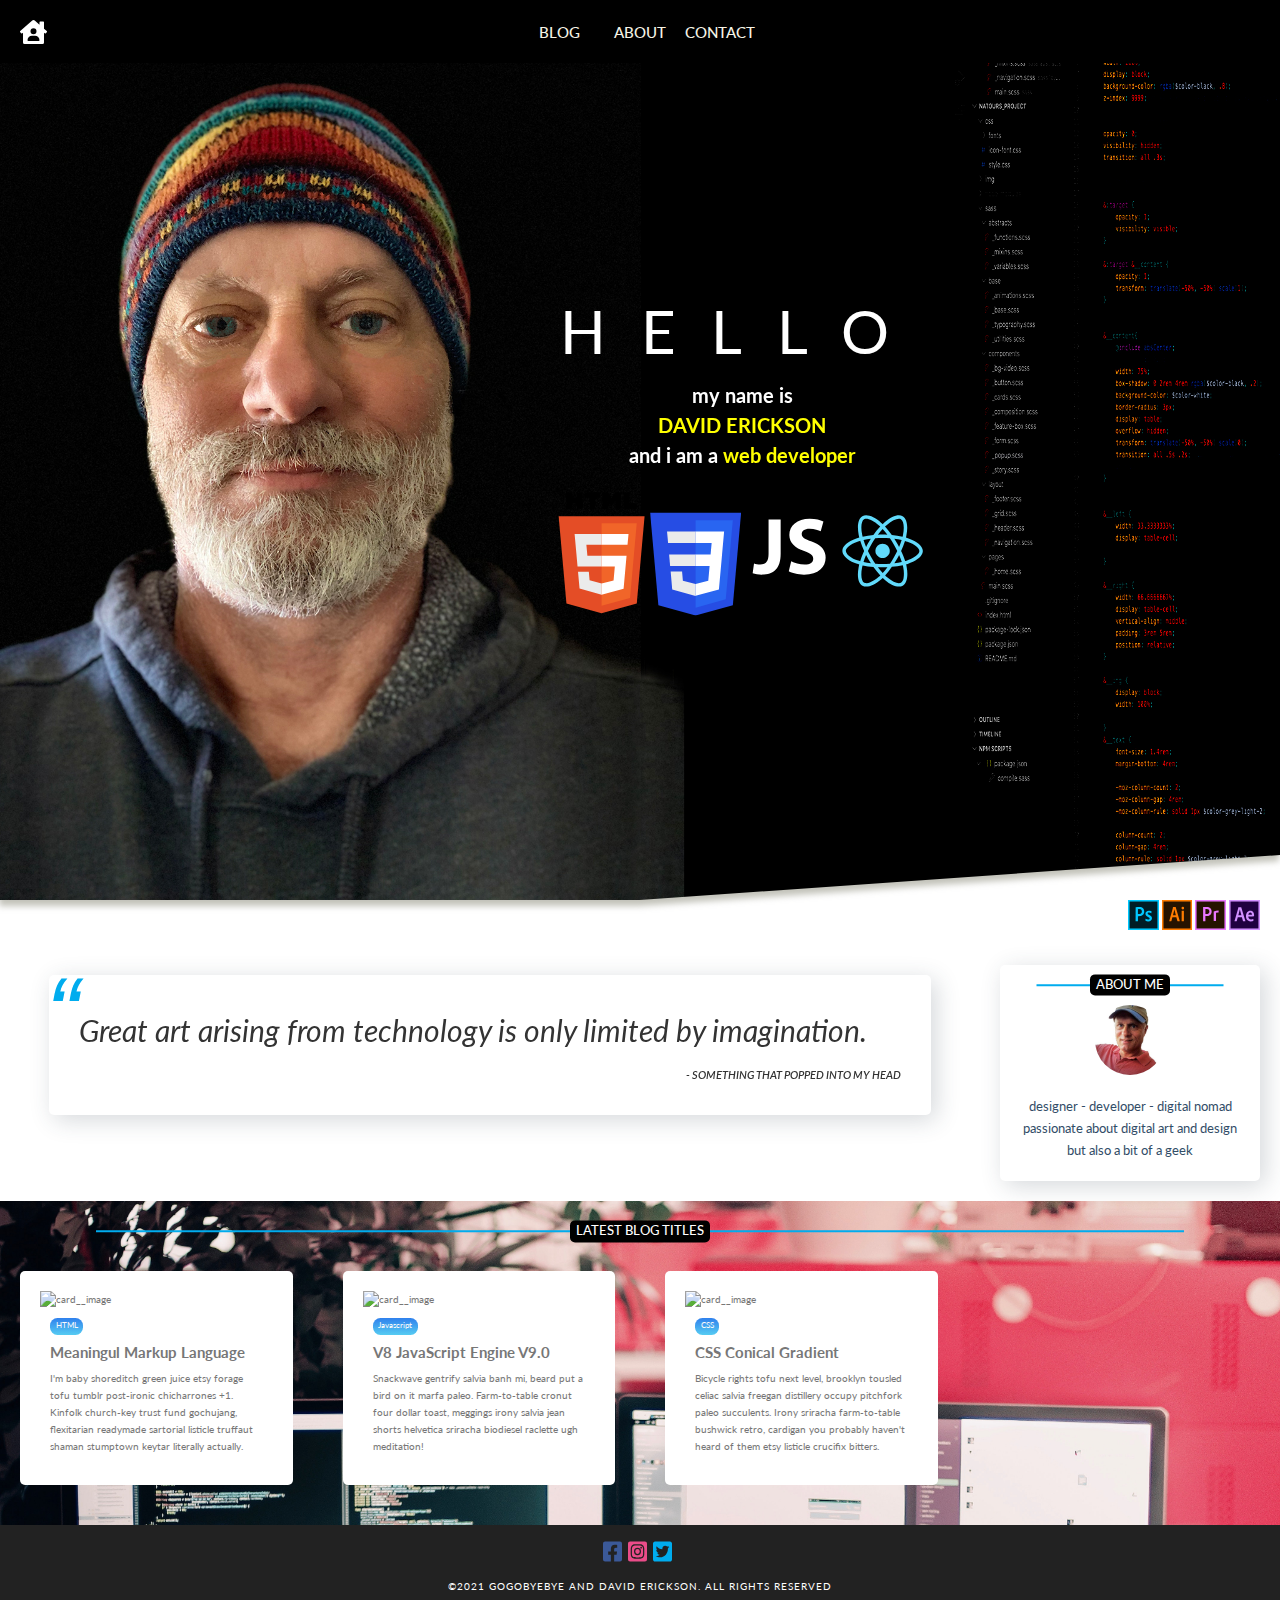
==== index.html @ cb65111d "Add adobe icons Add Blog Cards" ====
<!DOCTYPE html>
<html lang="en">

<head>
  <meta charset="UTF-8" />
  <meta http-equiv="X-UA-Compatible" content="IE=edge" />
  <meta name="viewport" content="width=device-width, initial-scale=1.0" />
  <link rel="stylesheet" href="css/style.css" />
  <title>Document</title>
  <style></style>
</head>

<body>
  <main>
    <div class="container">
      <div class="navbar">
        <div class="home">
          <a href="/">
            <img src="./img/svg/house-user.svg" class="home-icon" alt="Home Icon" />
          </a>
        </div>
        <div>
          <nav class="nav-menu">
            <div class="nav-menu-item">
              <a href="./blog.html">Blog</a>
            </div>
            <div class="nav-menu-item">
              <a href="#">About</a>
            </div>
            <div class="nav-menu-item">
              <a href="#">Contact</a>
            </div>
          </nav>
        </div>
        <div></div>
      </div>
      <!-- ------------------Start Hero------------------------ -->
      <!-- hero-wrapper div allows filter: drop-shadow to set shadow on clip path -->
      <div class="hero-wrapper">
        <div class="hero">
          <div class="hero__text-box">
            <h1 class="hero-primary">
              <span class="hero-primary--main">Hello</span>
              <span class="hero-primary--sub">my name is</span>
              <span class="hero-primary--sub-emphasis">david erickson</span>
              </span>
              <span class="hero-primary--sub">and i am a
                <span class="hero-primary--sub-emphasis">web developer</span></span>
            </h1>
            <div class="hero__logos-box">
              <div class="hero__logo-box">
                <img src="img/logos/HTML5 logo2.svg" alt="HTML 5 Logo" class="hero__logo-html" />
              </div>
              <div class="hero__logo-box">
                <img src="img/logos/CSS3_logo_and_wordmark.svg" alt="CSS3 Logo" class="hero__logo-html" />
              </div>
              <div class="hero__logo-box">
                <img src="img/logos/JS logo 2 White.svg" alt="Javascript Logo" class="hero__logo-html" />
              </div>
              <div class="hero__logo-box">
                <img src="img/logos/React Logo2.svg" alt="React Logo" class="hero__logo-html" />
              </div>
            </div>
          </div>
        </div>
      </div>
      <!-- ------------------End Hero------------------------ -->
      <!-- ------------------Start Hero------------------------ -->
      <section class="about">
        <div class="abobe-callout">
          <img class="adobe-icon"  src="./img/svg/Photoshop.svg" alt="">
          <img class="adobe-icon"  src="./img/svg/Illustrator.svg" alt="">
          <img class="adobe-icon"  src="./img/svg/Premiere Pro.svg" alt="">
          <img class="adobe-icon"  src="./img/svg/After Effects.svg" alt="">
        </div>
        <div class="about-grid">
          <div class="about-main-content">
            <article class="travel-quotes">
              <figure class="quote">
                <blockquote class="quote__text">
                  Great art arising from technology is only limited by
                  imagination.
                </blockquote>
                <figcaption class="quote__author-box">
                  <p class="quote__author-name">
                    - Something that popped into my head
                  </p>
                </figcaption>
              </figure>
            </article>
          </div>
          <div class="about-sidebar">
            <div class="sidebar-card">
              <div class="title-wrapper">
                <h4 class="title-text">About Me</h4>
                <div class="title-line"></div>
              </div>
              <img src="/img/AboutMe.jpg" class="about-image" alt="About David" />
              <p class="about-text">
                designer - developer - digital nomad passionate about digital
                art and design but also a bit of a geek
              </p>
            </div>
          </div>
        </div>
      </section>
      <section class="blog-preview">
          <div class="title-wrapper">
            <h4 class="title-text">Latest Blog titles</h4>
            <div class="title-line"></div>
          </div>
        <div class="blog-grid">
          <div class="card">
            <div class="card__header">
              <img class="card-image" src="./blog-entries/2021-11-12/img/html-hypertext-markup-language-composed-with-colo-2021-11-04-08-22-33-utc.jpg" alt="card__image" class="card__image"
                width="600">
            </div>
            <div class="card__body">
              <span class="tag tag-blue">HTML</span>
              <h4>Meaningul Markup Language</h4>
              <p>I'm baby shoreditch green juice etsy forage tofu tumblr post-ironic chicharrones +1. Kinfolk church-key trust fund gochujang, flexitarian readymade sartorial listicle truffaut shaman stumptown keytar literally actually. </p>
            </div>
          </div>
          <div class="card">
            <div class="card__header">
              <img class="card-image" src="./blog-entries/2021-11-17/img/java-in-cup-and-saucer-sitting-in-coffee-beans-2021-08-26-22-38-04-utc.jpg" alt="card__image" class="card__image"
                width="600">
            </div>
            <div class="card__body">
              <span class="tag tag-blue">Javascript</span>
              <h4>V8 JavaScript engine v9.0</h4>
              <p>Snackwave gentrify salvia banh mi, beard put a bird on it marfa paleo. Farm-to-table cronut four dollar toast, meggings irony salvia jean shorts helvetica sriracha biodiesel raclette ugh meditation!</p>
            </div>
          </div>
          <div class="card">
            <div class="card__header">
              <img class="card-image" src="./blog-entries/2021-11-22/img/ux-ui-and-programming-development-technology-2021-09-03-04-07-25-utc.jpg" alt="card__image" class="card__image"
                width="600">
            </div>
            <div class="card__body">
              <span class="tag tag-blue">CSS</span>
              <h4>CSS Conical Gradient</h4>
              <p>Bicycle rights tofu next level, brooklyn tousled celiac salvia freegan distillery occupy pitchfork paleo succulents. Irony sriracha farm-to-table bushwick retro, cardigan you probably haven't heard of them etsy listicle crucifix bitters. </p>
            </div>
          </div>

      </section>

      <footer class="footer">
        <div>
          <ul class="footer-icons">
            <li>
              <a href="https://www.facebook.com/travelwithdavidandcarmela/?modal=admin_todo_tour">
                <div class="icon">
                  <img src="./img/svg/facebook-square.svg" alt="Facebook Icon" />
                </div>
              </a>
            </li>
            <li>
              <a href="https://www.instagram.com/go_go_bye_bye/">
                <div class="icon">
                  <img src="./img/svg/instagram-square.svg" alt="Instagram Icon" />
                </div>
              </a>
            </li>
            <li>
              <a href="https://twitter.com/gogobyebye1">
                <div class="icon">
                  <img src="./img/svg/twitter-square.svg" alt="Twitter Icon" />
                </div>
              </a>
            </li>
          </ul>
          <p>&copy;2021 GoGoByeBye and David Erickson. All rights reserved</p>
        </div>
      </footer>
    </div>
  </main>
</body>

</html>
---- css/style.css ----
/*
For latest screen size data - https://gs.statcounter.com/screen-resolution-stats
0-600px             Phone
600-900px           Tablet in Portrait Mode
900-1200px          Tablet in Lanscape Mode
1200-1800px         Where our normal styles apply - desktop first approach (max-width)
1800px +            Big Desktop
Breakpoint Argument Choices
phone
tab-port
tab-land
big-desk
1em = 16px using ems per research https://zellwk.com/blog/media-query-units/

Order of attack: Base + Typography> General layout + Grid> Components 

*/
@import url(./typography.css);
@import url(./nav.css);
@import url(./animation.css);
@import url(./hero.css);

@import url(./social-links.css);
@import url(./quote.css);
@import url(./cards.css);

*,
*::after,
*::before {
  margin: 0;
  padding: 0;
  box-sizing: inherit;
  /*converts box sizing to inheritable which is applied to body and thus to all below*/
}

html {
  font-size: 62.5%;
  /*Set root font size 62.5% of root font size which normally is 16 sets our root font size to 10px to 
                        make calculations easy, yet allow the user to change fontsize in the browser. Defines what 1rem is*/
}

body {
  box-sizing: border-box;
  font-family: "Lato", sans-serif;
  font-weight: 400;
  /*font-size: 16px;*/
  line-height: 1.7;
  color: #777;
}

@media only screen and (max-width: 56.25em) {
  body {
    padding: 0;
  }
}
.container {
  width: 100%;
}

/* -----------Hero start Hero------------------ */

/* -----------end Hero------------------ */
/* -----------start About------------------ */

.about {
  margin-top: -10vh;
  /* height: 1000px; */
  background-image: url(../img/bkg/about_bkg.jpg);
  background-size: cover;
  background-attachment: fixed;
}

.about-grid {
  display: grid;
  grid-template-columns: 1fr;
  padding-top: 10vh;
}

.sidebar-card {
  padding: 2rem;
  margin: 2rem;
  border-radius: 0.5rem;
  box-shadow: 5px 5px 25px 0px rgba(46, 61, 73, 0.2);
}

.title-wrapper {
  position: relative;
  margin-bottom: 2rem;
}
.title-text {
  position: absolute;
  text-align: center;
  color: #fff;
  text-transform: uppercase;
  font-size: 1.25rem;
  font-weight: 500;
  background: #000;
  display: inline-block;
  left: 50%;
  margin-bottom: 0;
  padding: 0 0.6rem;
  border-radius: 5px;
  transform: translateX(-50%) translateY(-50%);
  z-index: 1;
}
.title-line {
  position: absolute;
  top: 50%;
  left: 50%;
  width: 85%;
  height: 1.5px;
  transform: translateX(-50%) translateY(-50%);
  background: #00acee;
  z-index: 0;
}

.about-image {
  width: 7rem;
  height: 7rem;
  display: block;
  margin: 0 auto;
  text-align: center;
  border-radius: 50%;
}

.about-text {
  text-align: center;
  font-size: 1.3rem;
  color: #324d67;
  margin-top: 2rem;
}

.abobe-callout {
  position: absolute;
  height: 4rem;
  bottom: -5rem;
  right: 3rem;
}

.adobe-icon {
  display: inline-block;
  height: 2.5rem;
}

@media (min-width: 330px) {
  .about-grid {
    grid-template-columns: 1fr 200px;
  }
  .title-text {
    font-size: 0.9rem;
  }
}
@media (min-width: 425px) {
  .about-grid {
    grid-template-columns: 1fr 275px;
  }
  .title-text {
    font-size: 1.25rem;
  }
  .abobe-callout {
    right: 2rem;
    bottom: -4rem;
  }
  .adobe-icon {
    height: 3rem;
  }
}
@media (min-width: 600px) {
  .about-grid {
    grid-template-columns: 1fr 300px;
  }
}
/* -----------end About------------------ */
.blog-preview {
  padding-top: 3em;
  background-image: url(/img/bkg/farzad-nazifi-p-xSl33Wxyc-unsplash.jpg);
  background-size: cover;
  /* height: 1000px; */
}

.footer {
  height: 9rem;
  text-align: center;
  background: #222;
  display: grid;
  place-items: center;
}

.footer p {
  margin-bottom: 0;
  padding-bottom: 2rem;
  /* padding-bottom: 1rem; */
  color: #fff;
  text-transform: uppercase;
  letter-spacing: 0.1rem;
}
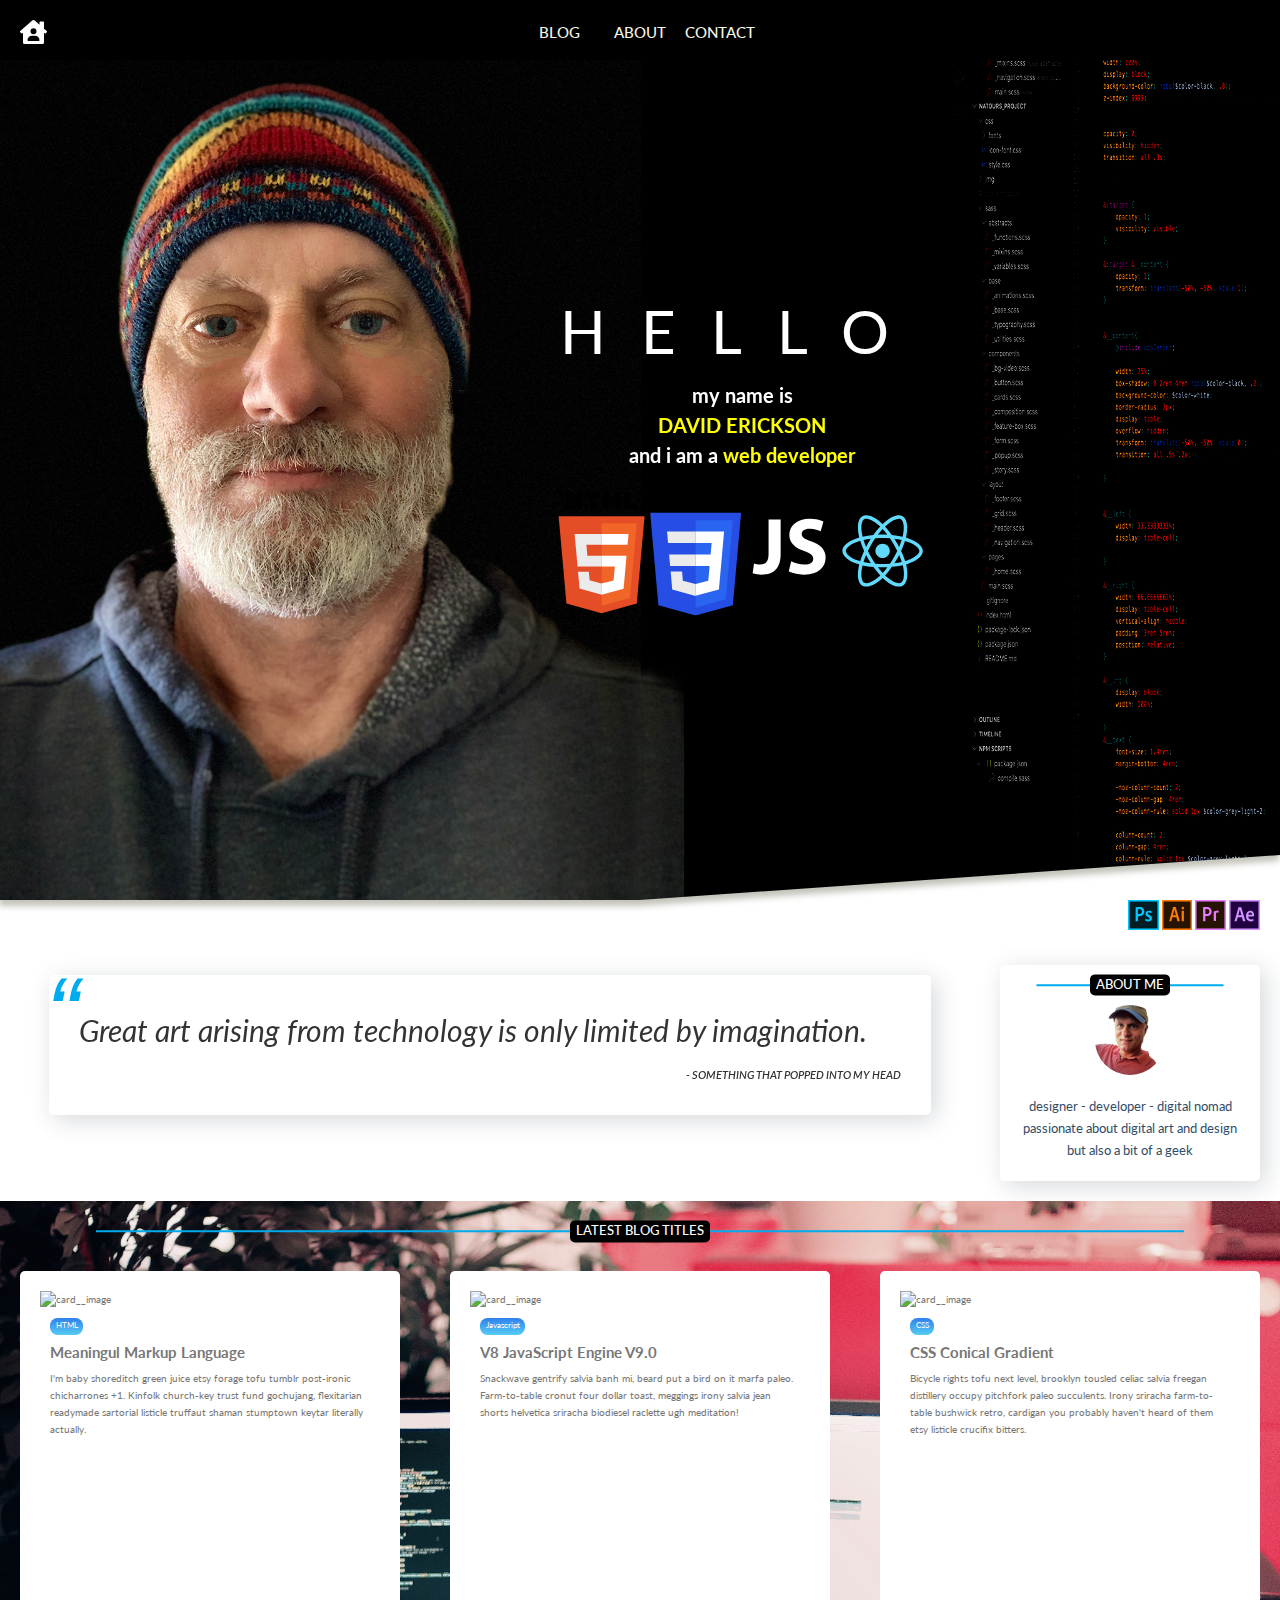
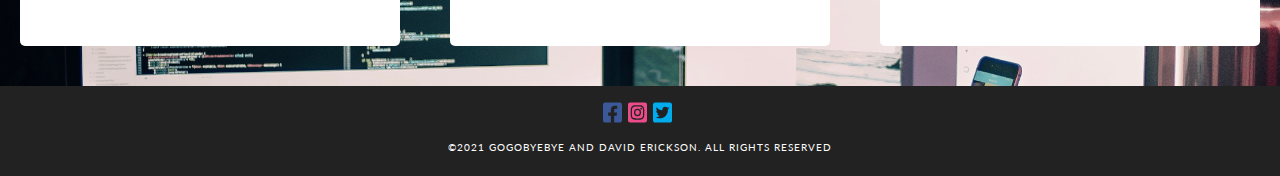
==== commit 7eab3de6: "Add links to blog pages fix grid to use auto-fit rather than auto-fill" ====
--- a/index.html
+++ b/index.html
@@ -68,10 +68,10 @@
       <!-- ------------------Start Hero------------------------ -->
       <section class="about">
         <div class="abobe-callout">
-          <img class="adobe-icon"  src="./img/svg/Photoshop.svg" alt="">
-          <img class="adobe-icon"  src="./img/svg/Illustrator.svg" alt="">
-          <img class="adobe-icon"  src="./img/svg/Premiere Pro.svg" alt="">
-          <img class="adobe-icon"  src="./img/svg/After Effects.svg" alt="">
+          <img class="adobe-icon" src="./img/svg/Photoshop.svg" alt="">
+          <img class="adobe-icon" src="./img/svg/Illustrator.svg" alt="">
+          <img class="adobe-icon" src="./img/svg/Premiere Pro.svg" alt="">
+          <img class="adobe-icon" src="./img/svg/After Effects.svg" alt="">
         </div>
         <div class="about-grid">
           <div class="about-main-content">
@@ -105,44 +105,60 @@
         </div>
       </section>
       <section class="blog-preview">
-          <div class="title-wrapper">
-            <h4 class="title-text">Latest Blog titles</h4>
-            <div class="title-line"></div>
-          </div>
+        <div class="title-wrapper">
+          <h4 class="title-text">Latest Blog titles</h4>
+          <div class="title-line"></div>
+        </div>
         <div class="blog-grid">
-          <div class="card">
-            <div class="card__header">
-              <img class="card-image" src="./blog-entries/2021-11-12/img/html-hypertext-markup-language-composed-with-colo-2021-11-04-08-22-33-utc.jpg" alt="card__image" class="card__image"
-                width="600">
+          <a class="link-blog-entry" href="./blog-entries/2021-11-12/meaningful-markup-language.html">
+            <div class="card">
+              <div class="card__header">
+                <img class="card-image"
+                  src="./blog-entries/2021-11-12/html-hypertext-markup-language-composed-with-colo-2021-11-04-08-22-33-utc.jpg"
+                  alt="card__image" class="card__image" width="600">
+              </div>
+              <div class="card__body">
+                <span class="tag tag-blue">HTML</span>
+                <h4>Meaningul Markup Language</h4>
+                <p>I'm baby shoreditch green juice etsy forage tofu tumblr post-ironic chicharrones +1. Kinfolk
+                  church-key trust fund gochujang, flexitarian readymade sartorial listicle truffaut shaman stumptown
+                  keytar literally actually. </p>
+              </div>
             </div>
-            <div class="card__body">
-              <span class="tag tag-blue">HTML</span>
-              <h4>Meaningul Markup Language</h4>
-              <p>I'm baby shoreditch green juice etsy forage tofu tumblr post-ironic chicharrones +1. Kinfolk church-key trust fund gochujang, flexitarian readymade sartorial listicle truffaut shaman stumptown keytar literally actually. </p>
+          </a>
+          <a class="link-blog-entry" href="./blog-entries/2021-11-17/v8-javascript-engine-9.html">
+            <div class="card">
+              <div class="card__header">
+                <img class="card-image"
+                  src="./blog-entries/2021-11-17/img/java-in-cup-and-saucer-sitting-in-coffee-beans-2021-08-26-22-38-04-utc.jpg"
+                  alt="card__image" class="card__image" width="600">
+              </div>
+              <div class="card__body">
+                <span class="tag tag-blue">Javascript</span>
+                <h4>V8 JavaScript engine v9.0</h4>
+                <p>Snackwave gentrify salvia banh mi, beard put a bird on it marfa paleo. Farm-to-table cronut four
+                  dollar
+                  toast, meggings irony salvia jean shorts helvetica sriracha biodiesel raclette ugh meditation!</p>
+              </div>
             </div>
-          </div>
-          <div class="card">
-            <div class="card__header">
-              <img class="card-image" src="./blog-entries/2021-11-17/img/java-in-cup-and-saucer-sitting-in-coffee-beans-2021-08-26-22-38-04-utc.jpg" alt="card__image" class="card__image"
-                width="600">
+          </a>
+          <a class="link-blog-entry" href="./blog-entries/2021-11-22/css-conical-gradient.html">
+            <div class="card">
+              <div class="card__header">
+                <img class="card-image"
+                  src="./blog-entries/2021-11-22/img/ux-ui-and-programming-development-technology-2021-09-03-04-07-25-utc.jpg"
+                  alt="card__image" class="card__image" width="600">
+              </div>
+              <div class="card__body">
+                <span class="tag tag-blue">CSS</span>
+                <h4>CSS Conical Gradient</h4>
+                <p>Bicycle rights tofu next level, brooklyn tousled celiac salvia freegan distillery occupy pitchfork
+                  paleo succulents. Irony sriracha farm-to-table bushwick retro, cardigan you probably haven't heard of
+                  them etsy listicle crucifix bitters. </p>
+              </div>
             </div>
-            <div class="card__body">
-              <span class="tag tag-blue">Javascript</span>
-              <h4>V8 JavaScript engine v9.0</h4>
-              <p>Snackwave gentrify salvia banh mi, beard put a bird on it marfa paleo. Farm-to-table cronut four dollar toast, meggings irony salvia jean shorts helvetica sriracha biodiesel raclette ugh meditation!</p>
-            </div>
-          </div>
-          <div class="card">
-            <div class="card__header">
-              <img class="card-image" src="./blog-entries/2021-11-22/img/ux-ui-and-programming-development-technology-2021-09-03-04-07-25-utc.jpg" alt="card__image" class="card__image"
-                width="600">
-            </div>
-            <div class="card__body">
-              <span class="tag tag-blue">CSS</span>
-              <h4>CSS Conical Gradient</h4>
-              <p>Bicycle rights tofu next level, brooklyn tousled celiac salvia freegan distillery occupy pitchfork paleo succulents. Irony sriracha farm-to-table bushwick retro, cardigan you probably haven't heard of them etsy listicle crucifix bitters. </p>
-            </div>
-          </div>
+          </a>
+        </div>
 
       </section>
 
--- a/css/style.css
+++ b/css/style.css
@@ -1,20 +1,3 @@
-/*
-For latest screen size data - https://gs.statcounter.com/screen-resolution-stats
-0-600px             Phone
-600-900px           Tablet in Portrait Mode
-900-1200px          Tablet in Lanscape Mode
-1200-1800px         Where our normal styles apply - desktop first approach (max-width)
-1800px +            Big Desktop
-Breakpoint Argument Choices
-phone
-tab-port
-tab-land
-big-desk
-1em = 16px using ems per research https://zellwk.com/blog/media-query-units/
-
-Order of attack: Base + Typography> General layout + Grid> Components 
-
-*/
 @import url(./typography.css);
 @import url(./nav.css);
 @import url(./animation.css);
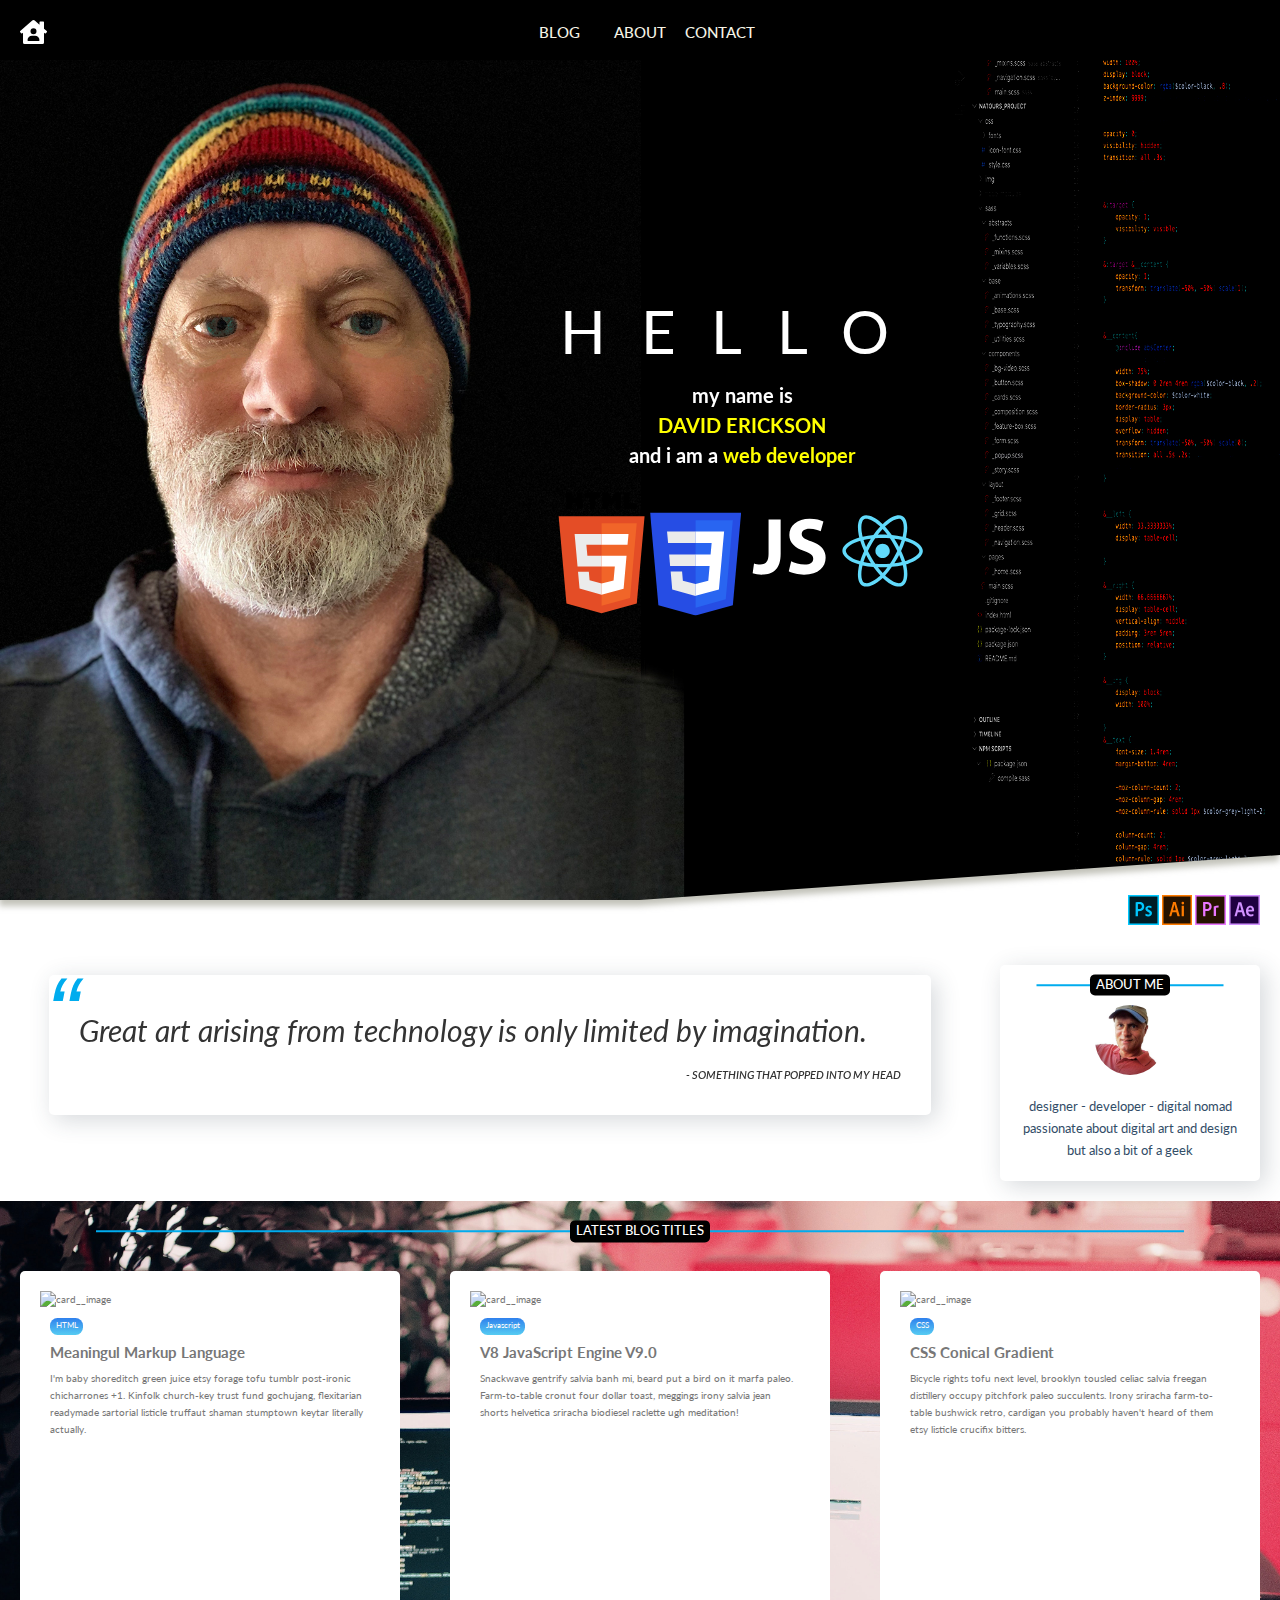
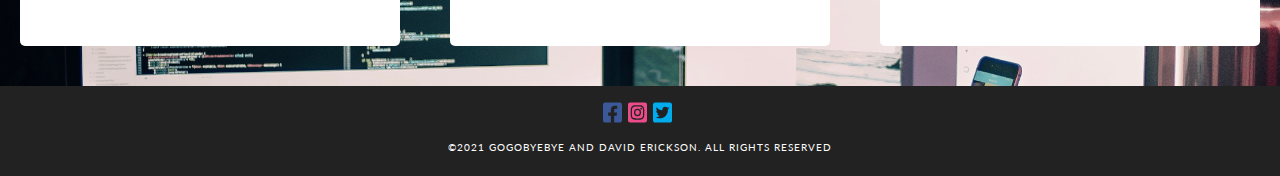
==== commit bd866ca8: "made a wrapper for adobe-callout to allow position:relative and made media queries for adobe icons p" ====
--- a/index.html
+++ b/index.html
@@ -67,11 +67,13 @@
       <!-- ------------------End Hero------------------------ -->
       <!-- ------------------Start Hero------------------------ -->
       <section class="about">
-        <div class="abobe-callout">
-          <img class="adobe-icon" src="./img/svg/Photoshop.svg" alt="">
-          <img class="adobe-icon" src="./img/svg/Illustrator.svg" alt="">
-          <img class="adobe-icon" src="./img/svg/Premiere Pro.svg" alt="">
-          <img class="adobe-icon" src="./img/svg/After Effects.svg" alt="">
+        <div class="position">
+          <div class="abobe-callout">
+            <img class="adobe-icon" src="./img/svg/Photoshop.svg" alt="">
+            <img class="adobe-icon" src="./img/svg/Illustrator.svg" alt="">
+            <img class="adobe-icon" src="./img/svg/Premiere Pro.svg" alt="">
+            <img class="adobe-icon" src="./img/svg/After Effects.svg" alt="">
+          </div>
         </div>
         <div class="about-grid">
           <div class="about-main-content">
--- a/css/style.css
+++ b/css/style.css
@@ -26,28 +26,22 @@
   box-sizing: border-box;
   font-family: "Lato", sans-serif;
   font-weight: 400;
-  /*font-size: 16px;*/
   line-height: 1.7;
   color: #777;
 }
 
-@media only screen and (max-width: 56.25em) {
-  body {
-    padding: 0;
-  }
-}
 .container {
   width: 100%;
 }
 
-/* -----------Hero start Hero------------------ */
-
-/* -----------end Hero------------------ */
 /* -----------start About------------------ */
+.position {
+  position: relative;
+}
 
 .about {
+  /* position: relative; */
   margin-top: -10vh;
-  /* height: 1000px; */
   background-image: url(../img/bkg/about_bkg.jpg);
   background-size: cover;
   background-attachment: fixed;
@@ -116,7 +110,7 @@
 .abobe-callout {
   position: absolute;
   height: 4rem;
-  bottom: -5rem;
+  top: 4rem;
   right: 3rem;
 }
 
@@ -140,17 +134,17 @@
   .title-text {
     font-size: 1.25rem;
   }
-  .abobe-callout {
-    right: 2rem;
-    bottom: -4rem;
-  }
-  .adobe-icon {
-    height: 3rem;
-  }
 }
 @media (min-width: 600px) {
   .about-grid {
     grid-template-columns: 1fr 300px;
+  }
+  .abobe-callout {
+    right: 2rem;
+    top: 4rem;
+  }
+  .adobe-icon {
+    height: 3rem;
   }
 }
 /* -----------end About------------------ */
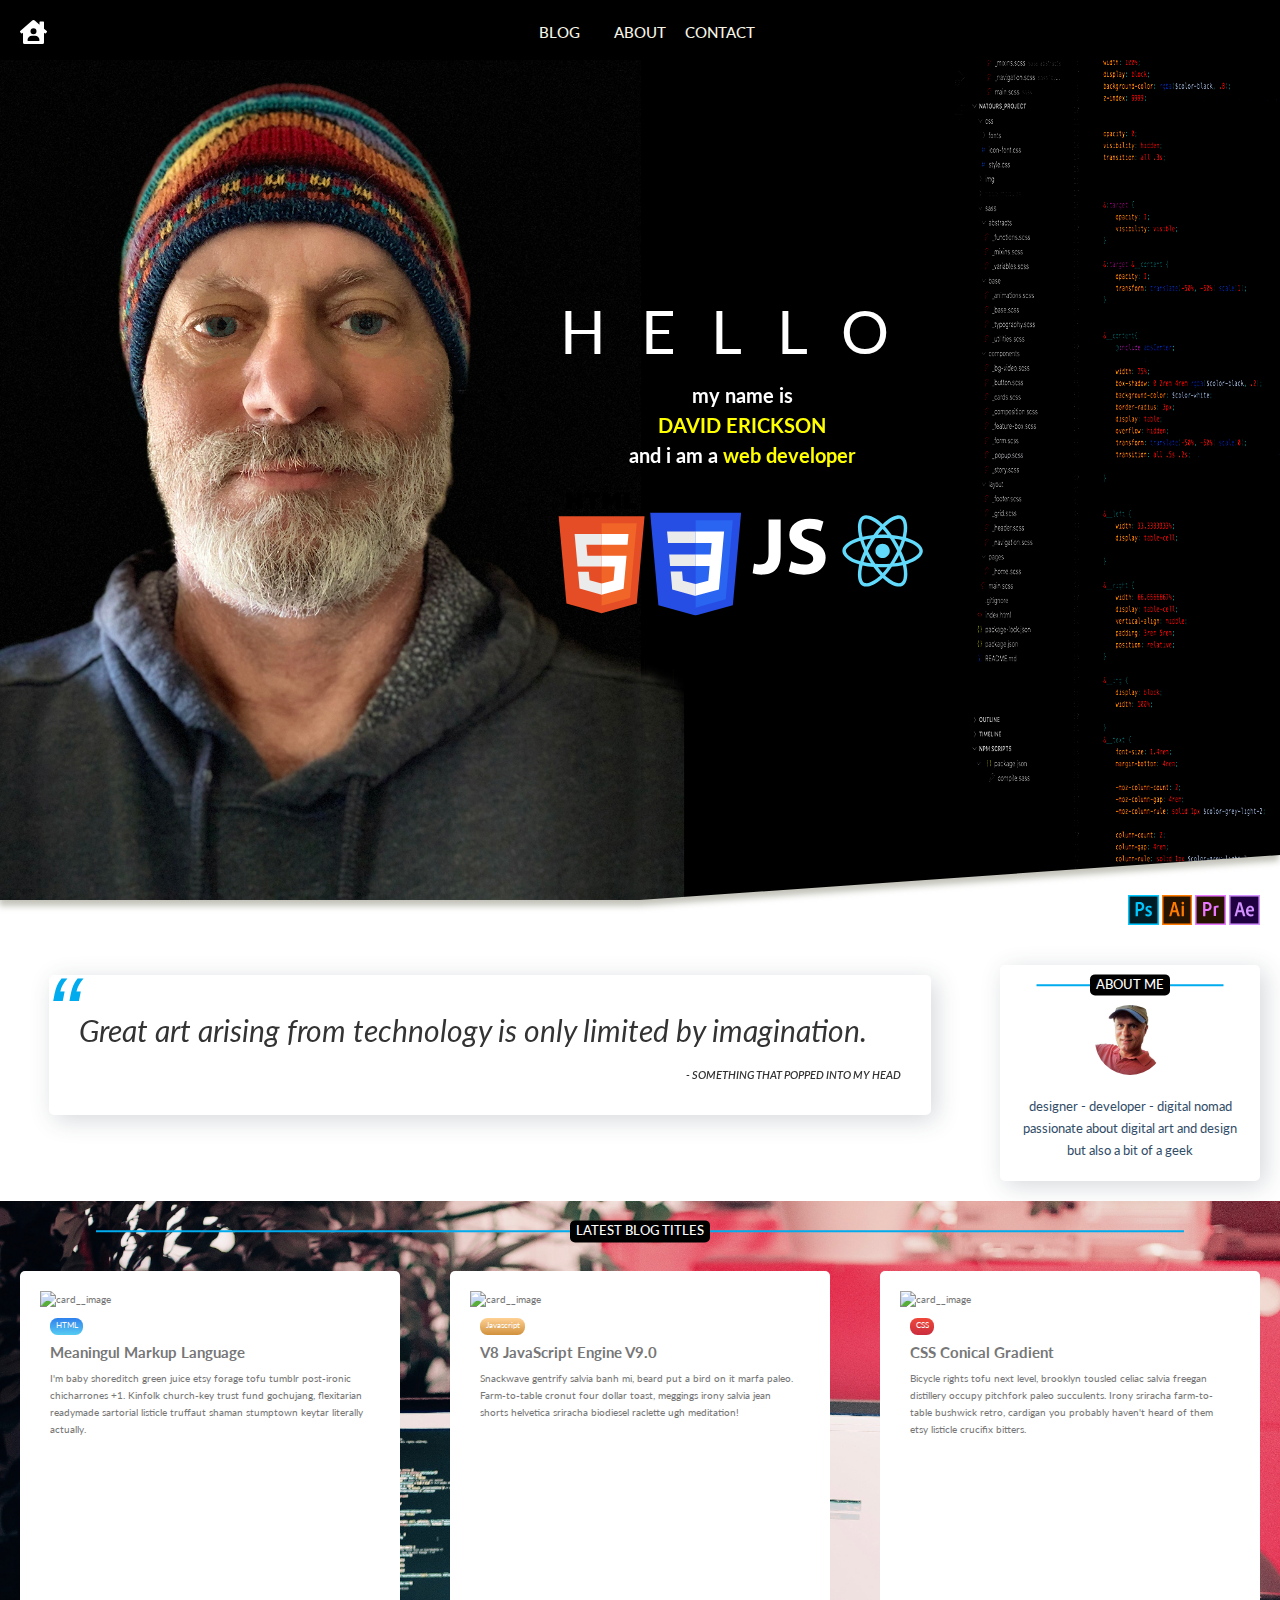
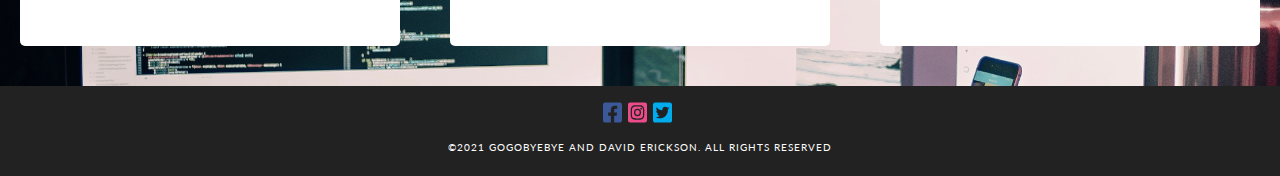
==== commit 93cf5a8b: "work on blogpost page grid blog archive and media queries" ====
--- a/index.html
+++ b/index.html
@@ -15,14 +15,14 @@
     <div class="container">
       <div class="navbar">
         <div class="home">
-          <a href="/">
+          <a href="#home">
             <img src="./img/svg/house-user.svg" class="home-icon" alt="Home Icon" />
           </a>
         </div>
         <div>
           <nav class="nav-menu">
             <div class="nav-menu-item">
-              <a href="./blog.html">Blog</a>
+              <a href="#blog">Blog</a>
             </div>
             <div class="nav-menu-item">
               <a href="#">About</a>
@@ -36,7 +36,7 @@
       </div>
       <!-- ------------------Start Hero------------------------ -->
       <!-- hero-wrapper div allows filter: drop-shadow to set shadow on clip path -->
-      <div class="hero-wrapper">
+      <div class="hero-wrapper" id="home">
         <div class="hero">
           <div class="hero__text-box">
             <h1 class="hero-primary">
@@ -98,7 +98,7 @@
                 <div class="title-line"></div>
               </div>
               <img src="/img/AboutMe.jpg" class="about-image" alt="About David" />
-              <p class="about-text">
+              <p class="about-text" id="blog">
                 designer - developer - digital nomad passionate about digital
                 art and design but also a bit of a geek
               </p>
@@ -136,7 +136,7 @@
                   alt="card__image" class="card__image" width="600">
               </div>
               <div class="card__body">
-                <span class="tag tag-blue">Javascript</span>
+                <span class="tag tag-brown">Javascript</span>
                 <h4>V8 JavaScript engine v9.0</h4>
                 <p>Snackwave gentrify salvia banh mi, beard put a bird on it marfa paleo. Farm-to-table cronut four
                   dollar
@@ -152,7 +152,7 @@
                   alt="card__image" class="card__image" width="600">
               </div>
               <div class="card__body">
-                <span class="tag tag-blue">CSS</span>
+                <span class="tag tag-red">CSS</span>
                 <h4>CSS Conical Gradient</h4>
                 <p>Bicycle rights tofu next level, brooklyn tousled celiac salvia freegan distillery occupy pitchfork
                   paleo succulents. Irony sriracha farm-to-table bushwick retro, cardigan you probably haven't heard of
--- a/css/style.css
+++ b/css/style.css
@@ -6,6 +6,7 @@
 @import url(./social-links.css);
 @import url(./quote.css);
 @import url(./cards.css);
+@import url(./blogpost.css);
 
 *,
 *::after,
@@ -20,6 +21,7 @@
   font-size: 62.5%;
   /*Set root font size 62.5% of root font size which normally is 16 sets our root font size to 10px to 
                         make calculations easy, yet allow the user to change fontsize in the browser. Defines what 1rem is*/
+  scroll-behavior: smooth;
 }
 
 body {
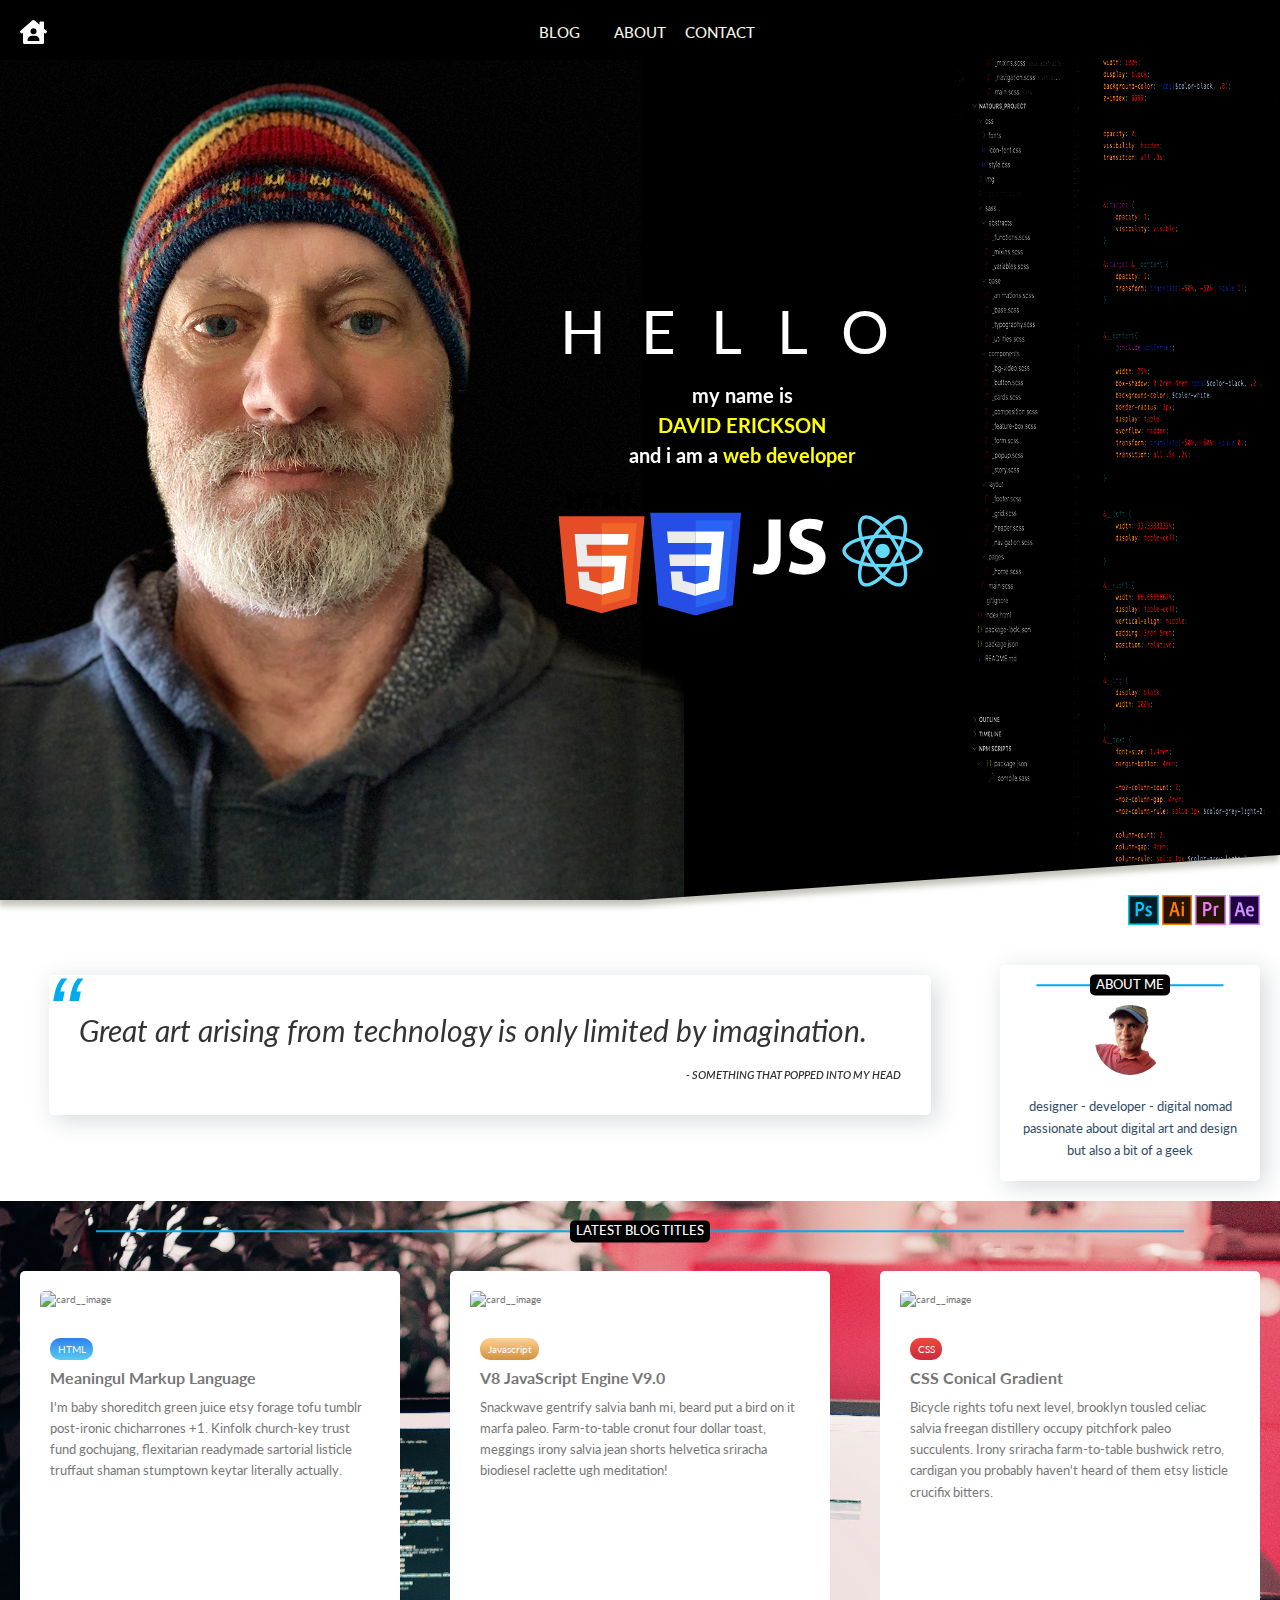
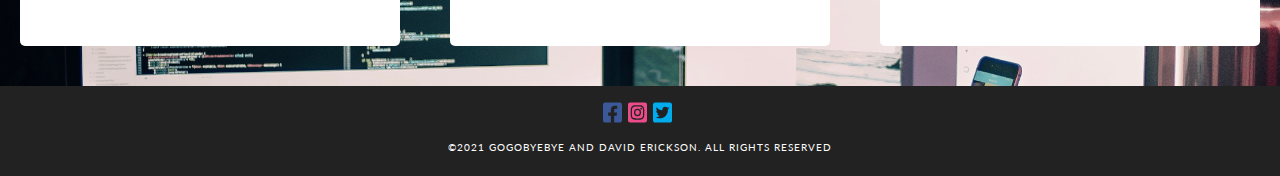
==== commit f1cb498b: "style blogpost page adding authorbox. add headings" ====
--- a/index.html
+++ b/index.html
@@ -121,7 +121,7 @@
               </div>
               <div class="card__body">
                 <span class="tag tag-blue">HTML</span>
-                <h4>Meaningul Markup Language</h4>
+                <h4 class="card__body-heading">Meaningul Markup Language</h4>
                 <p>I'm baby shoreditch green juice etsy forage tofu tumblr post-ironic chicharrones +1. Kinfolk
                   church-key trust fund gochujang, flexitarian readymade sartorial listicle truffaut shaman stumptown
                   keytar literally actually. </p>
@@ -137,7 +137,7 @@
               </div>
               <div class="card__body">
                 <span class="tag tag-brown">Javascript</span>
-                <h4>V8 JavaScript engine v9.0</h4>
+                <h4 class="card__body-heading">V8 JavaScript engine v9.0</h4>
                 <p>Snackwave gentrify salvia banh mi, beard put a bird on it marfa paleo. Farm-to-table cronut four
                   dollar
                   toast, meggings irony salvia jean shorts helvetica sriracha biodiesel raclette ugh meditation!</p>
@@ -153,7 +153,7 @@
               </div>
               <div class="card__body">
                 <span class="tag tag-red">CSS</span>
-                <h4>CSS Conical Gradient</h4>
+                <h4 class="card__body-heading">CSS Conical Gradient</h4>
                 <p>Bicycle rights tofu next level, brooklyn tousled celiac salvia freegan distillery occupy pitchfork
                   paleo succulents. Irony sriracha farm-to-table bushwick retro, cardigan you probably haven't heard of
                   them etsy listicle crucifix bitters. </p>
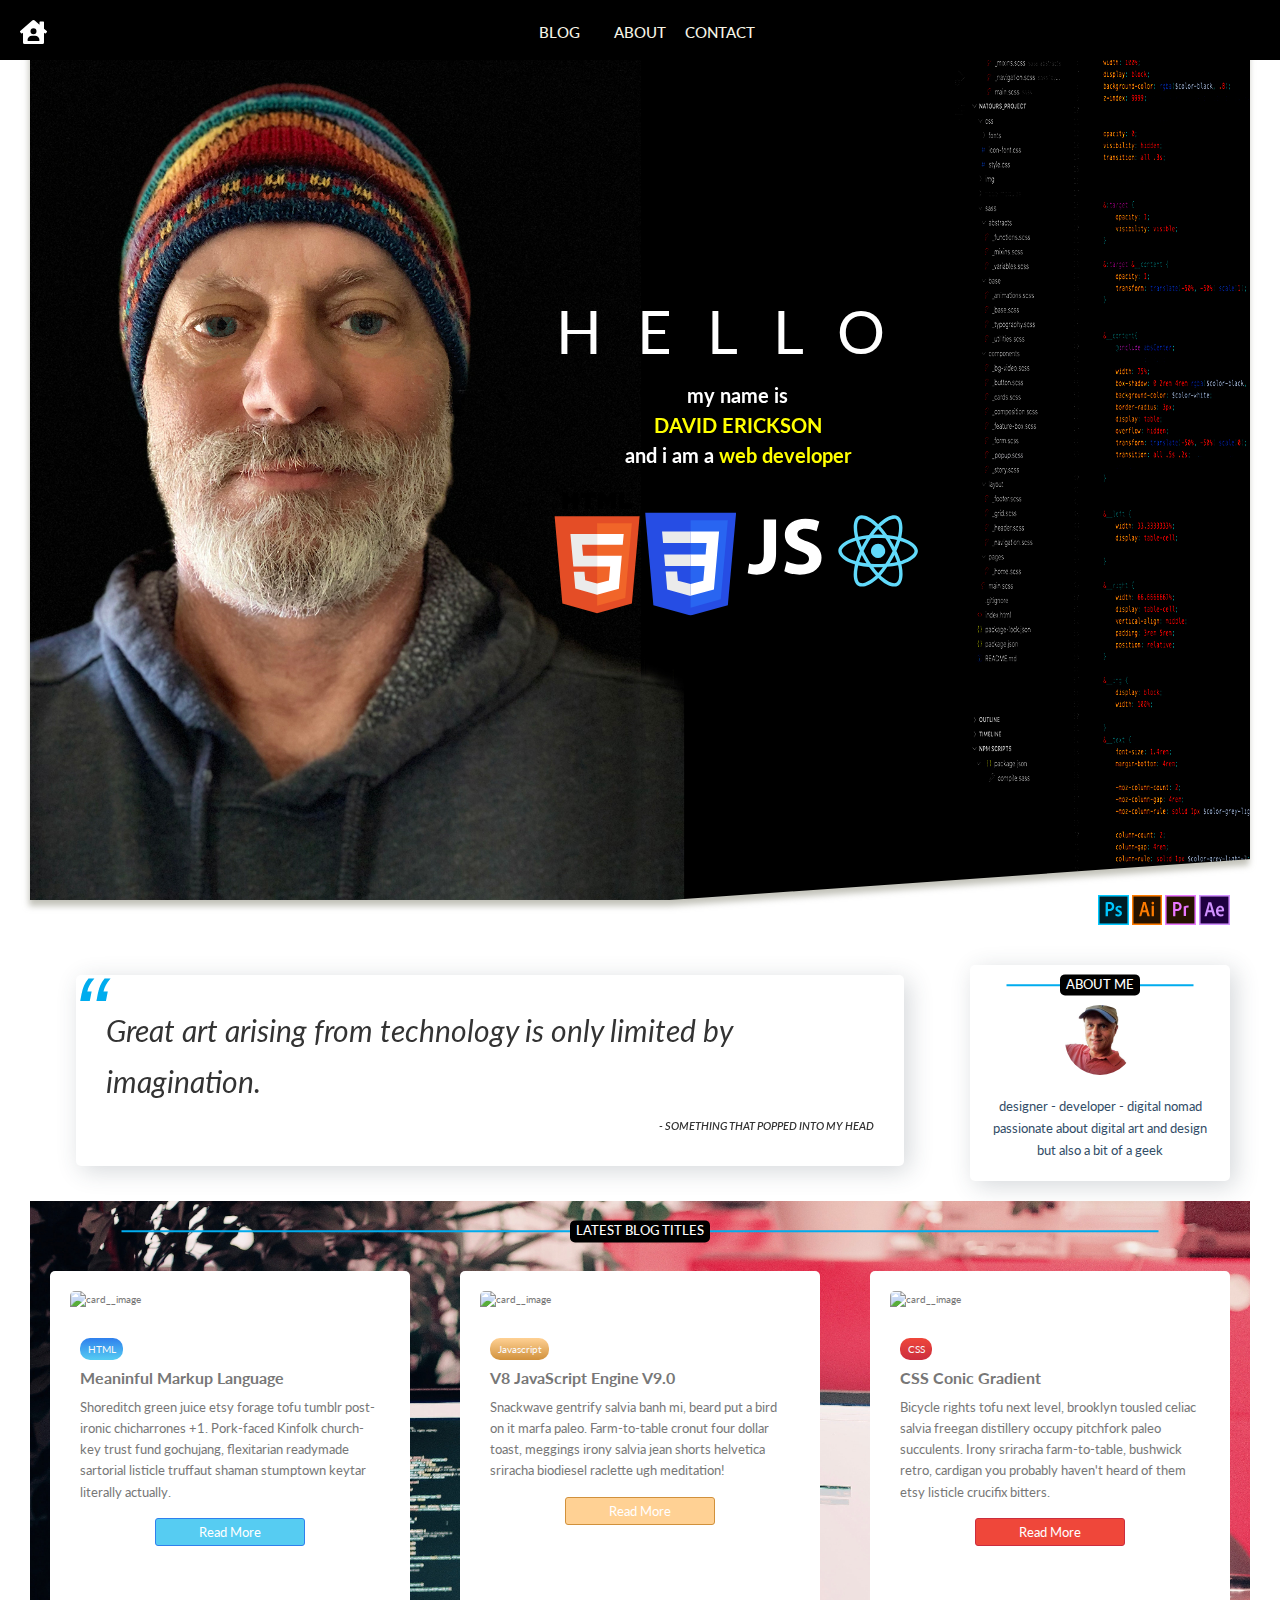
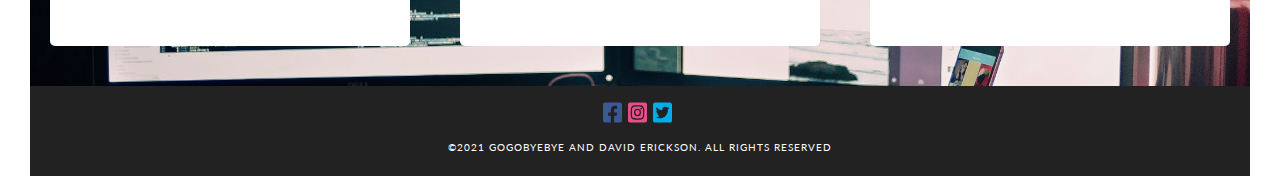
==== commit 59ddef56: "Added Author Avatars and info Added Butrons to Cards on index.html" ====
--- a/index.html
+++ b/index.html
@@ -121,10 +121,11 @@
               </div>
               <div class="card__body">
                 <span class="tag tag-blue">HTML</span>
-                <h4 class="card__body-heading">Meaningul Markup Language</h4>
-                <p>I'm baby shoreditch green juice etsy forage tofu tumblr post-ironic chicharrones +1. Kinfolk
+                <h4 class="card__body-heading">Meaninful Markup Language</h4>
+                <p>Shoreditch green juice etsy forage tofu tumblr post-ironic chicharrones +1. Pork-faced Kinfolk
                   church-key trust fund gochujang, flexitarian readymade sartorial listicle truffaut shaman stumptown
                   keytar literally actually. </p>
+                  <button class="button button-blue" >Read More</button>
               </div>
             </div>
           </a>
@@ -141,6 +142,7 @@
                 <p>Snackwave gentrify salvia banh mi, beard put a bird on it marfa paleo. Farm-to-table cronut four
                   dollar
                   toast, meggings irony salvia jean shorts helvetica sriracha biodiesel raclette ugh meditation!</p>
+                  <button class="button button-brown" >Read More</button>
               </div>
             </div>
           </a>
@@ -153,10 +155,11 @@
               </div>
               <div class="card__body">
                 <span class="tag tag-red">CSS</span>
-                <h4 class="card__body-heading">CSS Conical Gradient</h4>
+                <h4 class="card__body-heading">CSS Conic Gradient</h4>
                 <p>Bicycle rights tofu next level, brooklyn tousled celiac salvia freegan distillery occupy pitchfork
-                  paleo succulents. Irony sriracha farm-to-table bushwick retro, cardigan you probably haven't heard of
+                  paleo succulents. Irony sriracha farm-to-table, bushwick retro, cardigan you probably haven't heard of
                   them etsy listicle crucifix bitters. </p>
+                  <button class="button button-red" >Read More</button>
               </div>
             </div>
           </a>
--- a/css/style.css
+++ b/css/style.css
@@ -173,3 +173,51 @@
   text-transform: uppercase;
   letter-spacing: 0.1rem;
 }
+
+.button {
+  font-family: inherit;
+  color: white;
+  padding: 5px;
+  text-decoration: none;
+  border-radius: 3px;
+  width: 50%;
+  margin: 0 auto;
+  margin-top: 1rem;
+}
+
+.button-blue {
+  background-color: #56ccf2;
+  border: 1px solid #2f80ed;
+}
+
+.button-blue:hover {
+  background-color: #2f80ed;
+}
+
+.button-red {
+  background-color: #ef473a;
+  border: 1px solid #cb2d3e;
+}
+
+.button-red:hover {
+  background-color: #cb2d3e;
+}
+
+.button-brown {
+  background-color: #ffd194;
+  border: 1px solid #d1913c;
+}
+
+.button-brown:hover {
+  background-color: #d1913c;
+}
+
+/* --------------------Utility Classes-------------------------- */
+
+.util-bold {
+  font-weight: bold;
+}
+
+.util-italic {
+  font-style: oblique;
+}
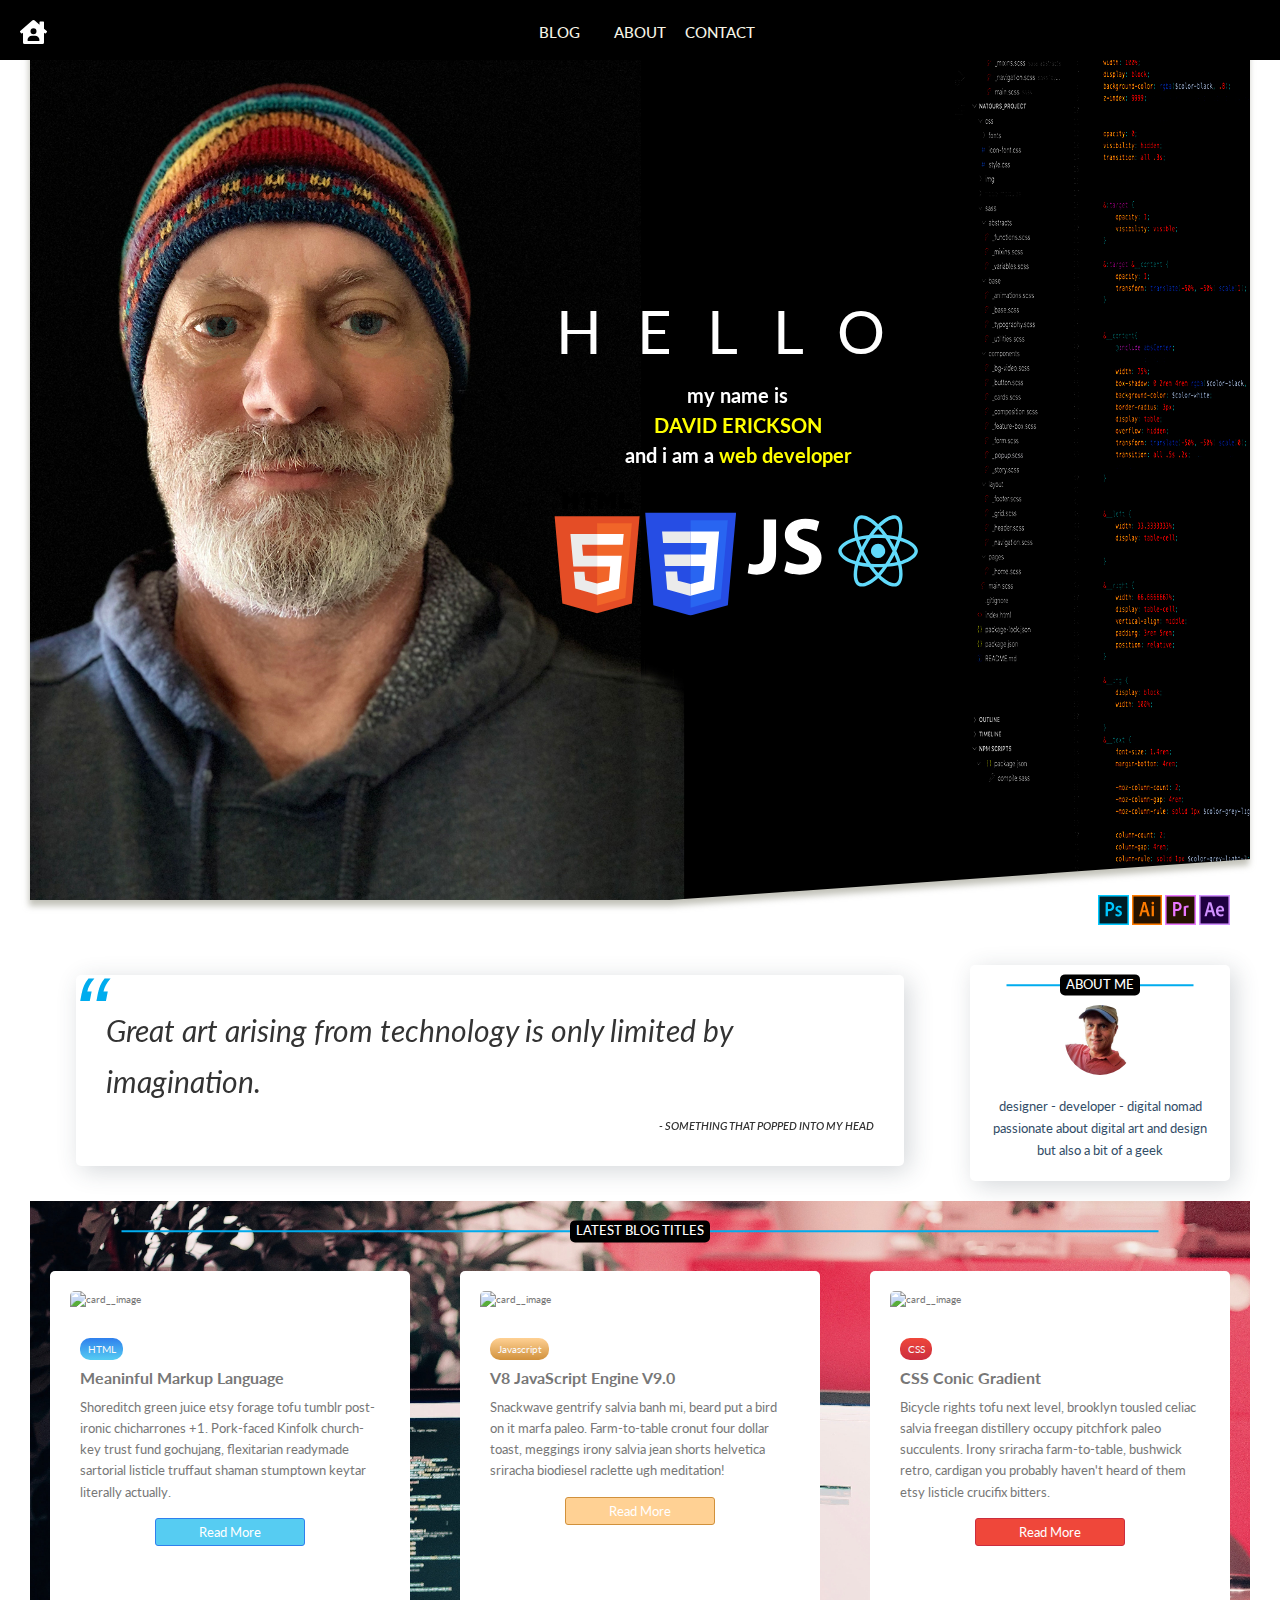
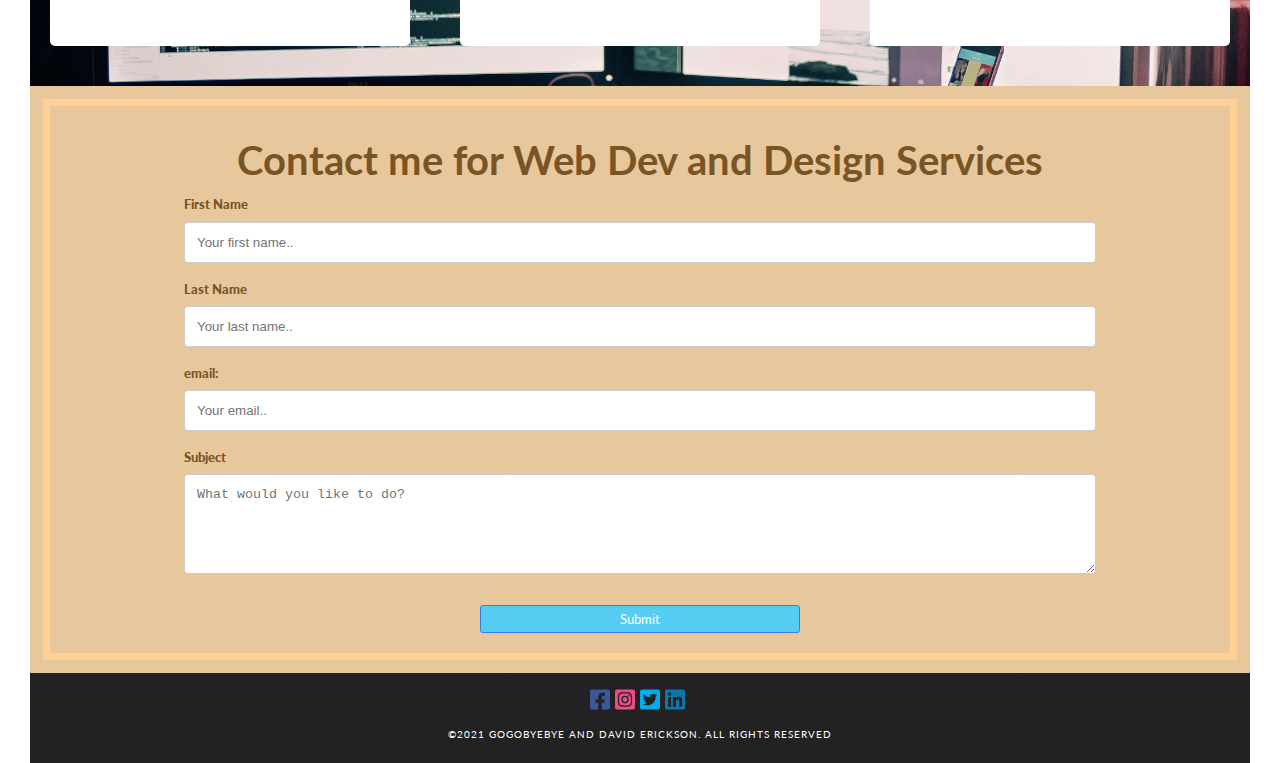
==== commit 04d84752: "Add LinkedIn Add contact section Clean up CSS files" ====
--- a/index.html
+++ b/index.html
@@ -25,10 +25,10 @@
               <a href="#blog">Blog</a>
             </div>
             <div class="nav-menu-item">
-              <a href="#">About</a>
+              <a href="#about">About</a>
             </div>
             <div class="nav-menu-item">
-              <a href="#">Contact</a>
+              <a href="#contact">Contact</a>
             </div>
           </nav>
         </div>
@@ -68,7 +68,7 @@
       <!-- ------------------Start Hero------------------------ -->
       <section class="about">
         <div class="position">
-          <div class="abobe-callout">
+          <div class="abobe-callout" id="about">
             <img class="adobe-icon" src="./img/svg/Photoshop.svg" alt="">
             <img class="adobe-icon" src="./img/svg/Illustrator.svg" alt="">
             <img class="adobe-icon" src="./img/svg/Premiere Pro.svg" alt="">
@@ -167,27 +167,62 @@
 
       </section>
 
+<!-- ----------------------------Start Contact Section------------------------------- -->
+<section id="contact" class="contact">
+  <div class="contact-title">
+    <h1>Contact me for Web Dev and Design Services</h1>
+  </div>
+  <div class="container-form">
+    <form onSubmit="()=>alert('Not yet implemented')">
+   
+       <label for="fname">First Name</label>
+       <input type="text" id="fname" name="firstname" placeholder="Your first name..">
+   
+       <label for="lname">Last Name</label>
+       <input type="text" id="lname" name="lastname" placeholder="Your last name..">
+   
+       <label for="email">email:</label>
+   
+   <input type="email" id="email"
+          pattern=".+@globex\.com" size="30" placeholder="Your email..">
+   
+   
+       <label for="subject">Subject</label>
+       <textarea id="subject" name="subject" placeholder="What would you like to do?" style="height:100px"></textarea>
+   
+       <input type="submit" class="button button-blue">
+     </form>
+  </div>
+</section>
+<!-- -----------------------end Contact Section--------------------- -->
       <footer class="footer">
         <div>
           <ul class="footer-icons">
             <li>
-              <a href="https://www.facebook.com/travelwithdavidandcarmela/?modal=admin_todo_tour">
+              <a href="#footer">
                 <div class="icon">
                   <img src="./img/svg/facebook-square.svg" alt="Facebook Icon" />
                 </div>
               </a>
             </li>
             <li>
-              <a href="https://www.instagram.com/go_go_bye_bye/">
+              <a href="#footer">
                 <div class="icon">
                   <img src="./img/svg/instagram-square.svg" alt="Instagram Icon" />
                 </div>
               </a>
             </li>
             <li>
-              <a href="https://twitter.com/gogobyebye1">
+              <a href="#footer">
                 <div class="icon">
                   <img src="./img/svg/twitter-square.svg" alt="Twitter Icon" />
+                </div>
+              </a>
+            </li>
+            <li>
+              <a href="https://www.linkedin.com/in/davidalerickson/?lipi=urn%3Ali%3Apage%3Ad_flagship3_feed%3BTA9rNjLrTVmempdajD5xZw%3D%3D">
+                <div class="icon">
+                  <img src="./img/svg/linkedin.svg" alt="LinkedIn Icon" />
                 </div>
               </a>
             </li>
--- a/css/style.css
+++ b/css/style.css
@@ -7,6 +7,7 @@
 @import url(./quote.css);
 @import url(./cards.css);
 @import url(./blogpost.css);
+@import url(./contactform.css);
 
 *,
 *::after,
@@ -36,7 +37,7 @@
   width: 100%;
 }
 
-/* -----------start About------------------ */
+/* -----------start About Section------------------ */
 .position {
   position: relative;
 }
@@ -168,7 +169,6 @@
 .footer p {
   margin-bottom: 0;
   padding-bottom: 2rem;
-  /* padding-bottom: 1rem; */
   color: #fff;
   text-transform: uppercase;
   letter-spacing: 0.1rem;
